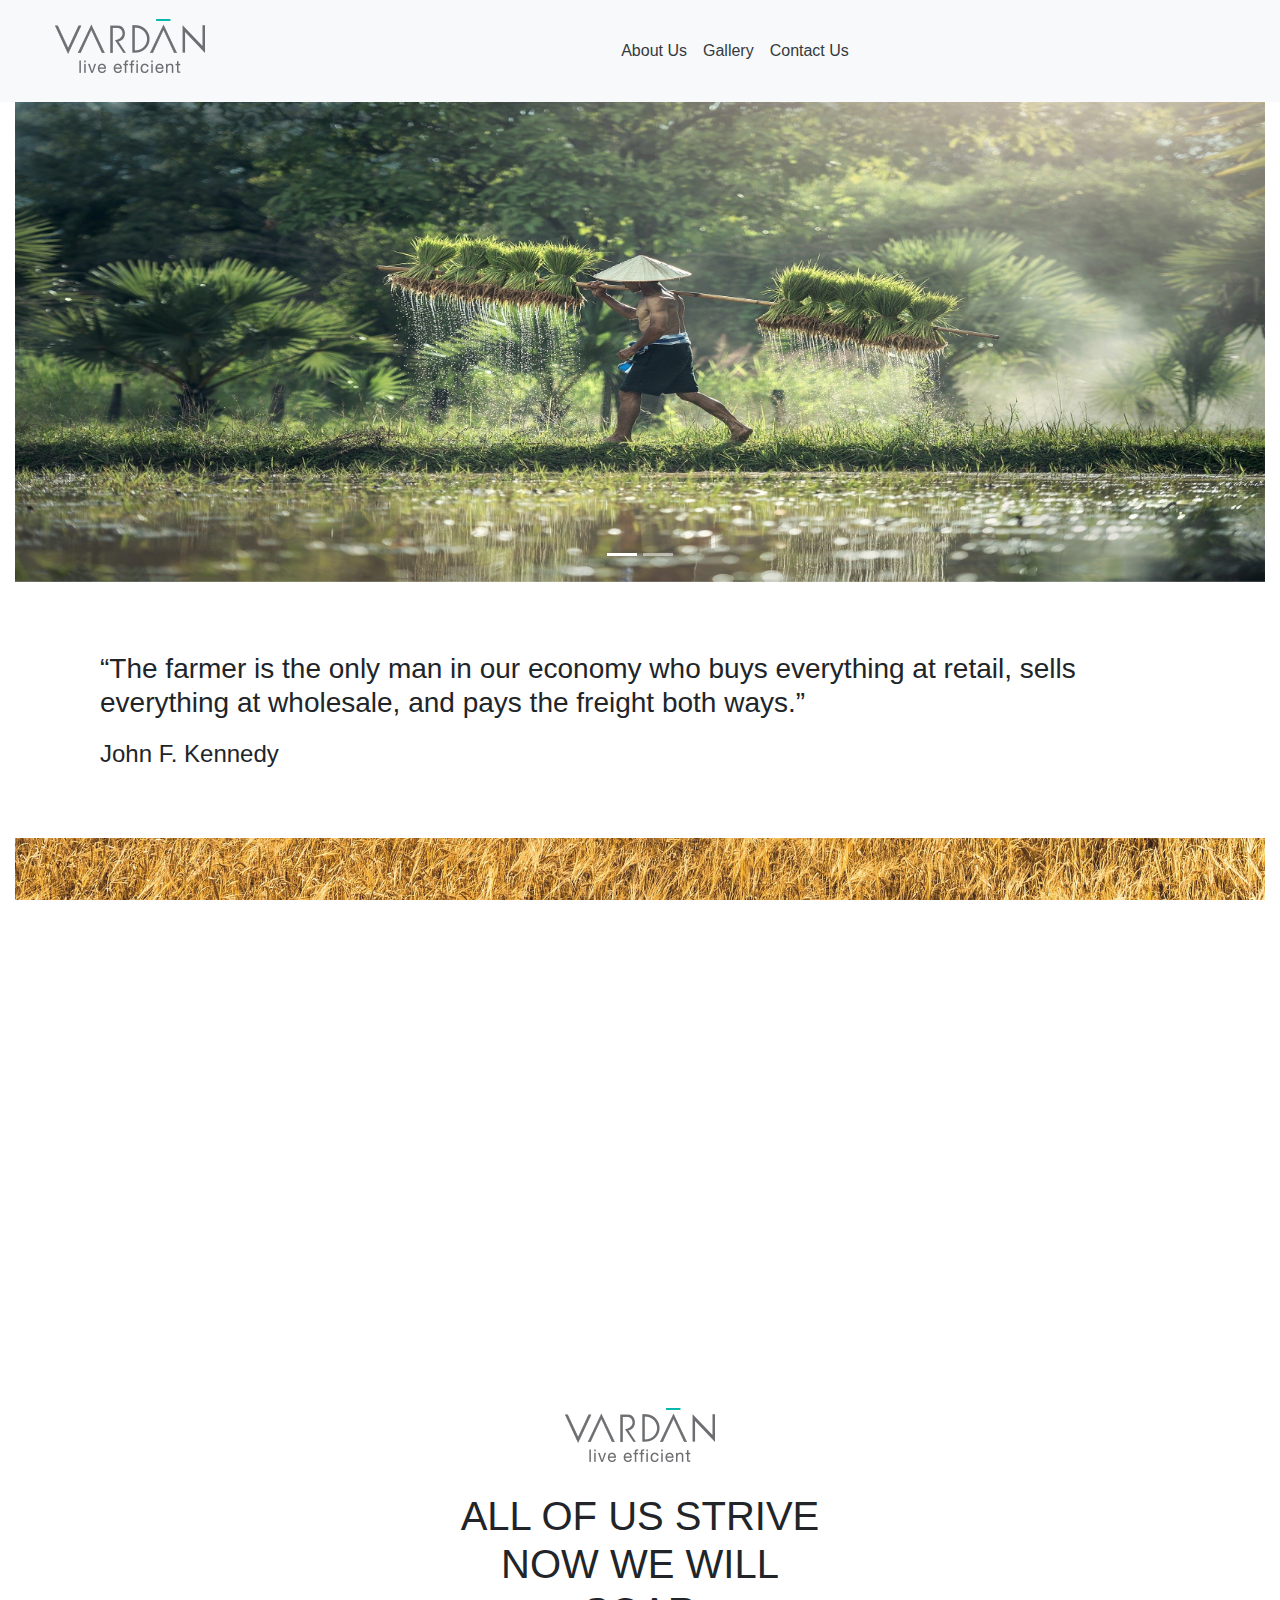
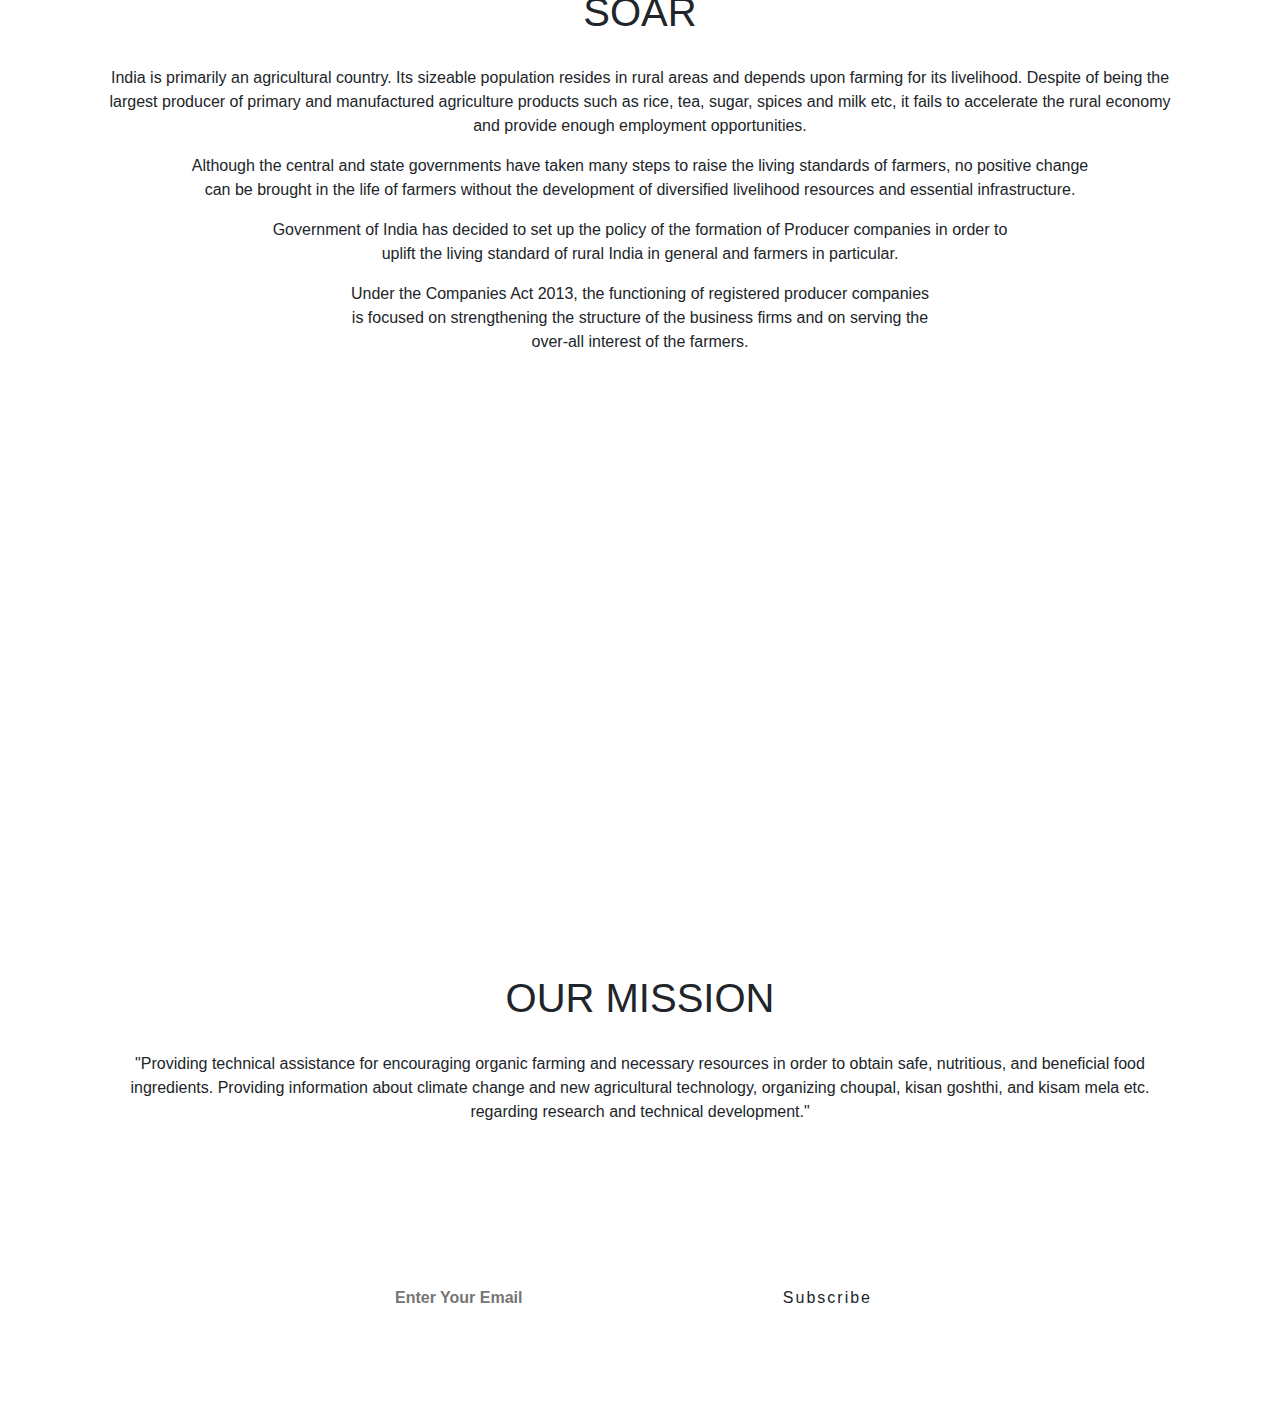
==== index.html @ 1c7a85d6 "change code" ====
<!DOCTYPE html>
<html lang="en">

<head>
    <meta charset="UTF-8">
    <meta name="viewport" content="width=device-width, initial-scale=1.0">
    <title>document</title>
    <!-- Latest compiled and minified CSS -->
    <link rel="stylesheet" href="https://maxcdn.bootstrapcdn.com/bootstrap/4.5.0/css/bootstrap.min.css">

    <!-- jQuery library -->
    <script src="https://ajax.googleapis.com/ajax/libs/jquery/3.5.1/jquery.min.js"></script>

    <!-- Popper JS -->
    <script src="https://cdnjs.cloudflare.com/ajax/libs/popper.js/1.16.0/umd/popper.min.js"></script>

    <!-- Latest compiled JavaScript -->
    <script src="https://maxcdn.bootstrapcdn.com/bootstrap/4.5.0/js/bootstrap.min.js"></script>
    <meta name="viewport" content="width=device-width, initial-scale=1">
    <link rel="stylesheet" href="https://cdnjs.cloudflare.com/ajax/libs/font-awesome/4.7.0/css/font-awesome.min.css">
    <link rel="stylesheet" href="css/Appcl_project.css">
   </head>
<body>
   
    <div class="navigation ">
        <nav class="navbar navbar-expand-lg bg-light navbar-light sticky-top">
            <div class="container-fluid bg-light">
                <a href="index.html" class="navbar-brand logo ml-4 mb-3"><img src="img/vinay.png" alt="" srcset=""></a>
                <button class="navbar-toggler" type="button" data-toggle="collapse" data-target="#collapsenavbar">
                    <span class="navbar-toggler-icon "> </span>
                </button>
                <div class="collapse navbar-collapse text-center navhover" id="collapsenavbar">
                    <ul class="navbar-nav m-auto">
                        <li class="nav-item"> <a href="vabout.html" class="nav-link text-dark">About Us</a> </li>
                        <!-- <li class="nav-item"> <a href="#service" class="nav-link text-dark ">Our Treatment</a> </li> -->
                        <!-- <li class="nav-item"> <a href="#portfolio" class="nav-link text-dark ">Our Fitness</a> </li> -->
                        <!-- <li class="nav-item"> <a href="#team" class="nav-link  text-dark">Our Experts</a> </li> -->
                        <!-- <li class="nav-item"> <a href="#about-us" class="nav-link text-dark ">Our Clients</a> </li> -->
                        <!-- <li class="nav-item"> <a href="#about-us" class="nav-link text-dark ">Media</a> </li> -->
                        <li class="nav-item"> <a href="#about-us" class="nav-link text-dark">Gallery</a> </li>
                        <li class="nav-item"> <a href="#about-us" class="nav-link text-dark">Contact Us</a> </li>
                        
                    </ul>
                </div>
            </div>
        </nav>
       
        <div id="gallery" class="container-fluid carousel slide " data-ride="carousel">


            <ul class="carousel-indicators">
              <li data-target="#gallery" data-slide-to="0" class="active"></li>
              <li data-target="#gallery" data-slide-to="1"></li>
             
            </ul>
          
    
            <div class="carousel-inner">
              <div class="carousel-item active">
                <img src="img/agriculture-1822530_1920.jpg" alt="Los Angeles"width=100%; height=480px;>
            
               
              </div>
              <div class="  carousel-item">
                <img src="img/gardening-2518377_1920.jpg" alt="Chicago"width=100%; height=480px;>
        
              </div>
             </div>
          </div>
          <div class="quote container">
            <div class="quote1 container">
                
                <h3> “The farmer is the only man in our economy who buys everything at retail, sells everything at wholesale, and pays the freight both ways.”</h3>
                <h4> John F. Kennedy</h4>
            </div>
        </div>
          <div class="container-fluid">
                <div class="bgimg"> </div>
          </div>
         <div class="mid container">
             <div class="img container">
                 <img src="img/vinay.png" alt="">
                 <h1>ALL OF US STRIVE NOW WE WILL SOAR</h1>
                 <P class="para5" >India is primarily an agricultural country. Its sizeable population resides in rural areas and depends upon
                 farming for its livelihood. Despite of being the largest producer of primary and manufactured agriculture
                 products such as rice, tea, sugar, spices and milk etc, it fails to accelerate the rural economy and provide
                 enough employment opportunities.</p>
                 <p class="para6" >Although the central and state governments have taken many steps to
                    raise the living standards of farmers, no positive change can be brought in the life of farmers without the
                    development of diversified livelihood resources and essential infrastructure.</p>
                 <p class="para7" >Government of India has decided to set up the policy of the formation of Producer companies in order to uplift the living standard of rural India in general and farmers in particular.</p>
                 <p class="para8">Under the Companies Act 2013, the
                    functioning of registered producer companies is focused on strengthening the structure of the business firms
                    and on serving the over-all interest of the farmers.
                    </p>
             </div>
         </div>
         <div class="container-fluid">
            <div class="bgimg2"> </div>
      </div>
      <div class="mission container">
          <div class="missiontext container">
              <h1>OUR MISSION</h1>
              <p>"Providing technical assistance for encouraging organic farming and necessary resources in order to obtain safe, nutritious,
                and beneficial food ingredients. Providing information about climate change and new agricultural technology, organizing choupal, kisan goshthi, and kisam
                mela etc. regarding research and technical development."</p>
          </div>
      </div>
      <div class="bottom">
     <div class="wrapper container-fluid">
         <h5>Subscribe to our channel</h5>
         <div class="newsletter">
             <input type="text" class="input" placeholder="Enter Your Email">
             <div class="btn">Subscribe</div>
         </div>
     </div>
     
    <!-- <div class="policy">
</ul>
<li class="nav-item" > <a href="#" class="nav-link text-light privacy-policy">Privacy Policy</a> </li>

<li class="nav-item" > <a href="#" class="nav-link text-light privacy-policy">Terms and Condition</a> </li>
<ul>
</div> -->
<div class="footertext privacy-policy">
    <p>Copyright ©2020 Bennett, Coleman & Co. Limited.</p>
</div>
    <!-- </div> -->
</body>

</html>
---- css/Appcl_project.css ----
body{
    margin:0px;
    padding:0px;
}
*{
    margin:0px;
    padding:0px;
}
.logo{
    font-size: 40px;
}

.bgimg{
background-image: url(/img/ground.jpg);
background-size: 100% 100%;
background-attachment: fixed;
width: 100%;
height:500px;
opacity:0.9;

}

.quote1 h4{
    font-weight: 100;
    margin-top: 20px;
    margin-bottom: 70px;

}
.quote1 h3{
    margin-top: 70px;
    font-weight: 100;
}

.img h1{
    width:400px;
    margin-bottom: 30px; font-weight:100;
}
.para5{
    width:100%;
}
.para6{
    width:85%;
}
.para7{
    width:70%;
}
.para8{
    width:55%;
    margin-bottom: 50px;
}

.img{
display: flex;
flex-direction: column;
justify-content: center;
align-items: center;
text-align: center;
}
.img img{
margin-top:70px;
margin-bottom: 30px;
width:150px;

}
.bgimg2{
background-image: url(/img/garden.jpg);
background-size: 100% 100%;
background-attachment: fixed;
width: 100%;
height:500px;
opacity: 0.9;
}

.mission{
display: flex;
justify-content: center;
text-align: center;
}
.missiontext h1{
    margin-top:70px; 
    margin-bottom: 30px; 
    font-weight: 100;
}
.missiontext p{
    margin-bottom: 50px;   
}
.wrapper{
width:100%;
height:100%;
display:flex;
flex-direction: column;
justify-content: center;
align-items: center;
letter-spacing: 2px;


}
.wrapper h5{
    margin-top:70px; 
    color:white;
    text-align: center;
}
.newsletter{
max-width: 550px;
width:100%;
position: relative;

}
.newsletter input{
width:100%;
padding:10px 50px 10px 30px;
border-radius:5px;
border:none;
font-weight: bold;
}
.newsletter .btn{
position:absolute;
top:50%;
right:30px;
transform: translateY(-50%);
background:15px 20px;
border-radius: 2px;
}
.newsletter .btn:hover{
color:crimson;
}
.policy{
display: flex;
justify-content: center;
position: relative;
/* width:100%; */

}
.bottom::before{
content: "";
position: absolute;
width: 100%;
height: 100%;
z-index: -1;
opacity:0.8;
background:url("/img/footer.jpg")no-repeat center center/cover;
background-attachment: fixed;

}
.bottom{
position: relative;
}

.navhover ul li a:hover{

text-decoration: underline;
}
.footertext{
    color:white; 
    text-align: center;
    padding-top: 30px;
    padding-bottom: 30px;
}
    












/* CSS for about-us page */
body{
    margin:0px;
    padding:0px;
}
*{
    margin:0px;
    padding:0px;
}
.logo{
    font-size: 40px;
}

.navbar-nav .current{
    text-decoration:underline;
}
.aboutpara h1{
    margin-top: 30px;
    font-weight: 100;
    text-decoration:underline;
}
.aboutpara_h1{
    margin-left: 40px;
}
.para1{
    margin-left:70px;
    margin-top:50px;
    width:90%;
}
.para1_h4{
    font-weight: 400;
    font-size:21px;
}
.para1_span{
    font-weight: 700;
    font-size:21px;
}
.para2_h4{
    font-weight: 400;
    font-size:21px;
}
.para2_span{
    font-weight: 400;
}
.para3_p{
    font-weight: 600;
    font-size:21px;
}

.para_1{
    margin:40px;
}
.para_1_h1{
    font-weight: 400;
    text-decoration: underline;
}
.para_1_p{
    margin-left: 35px;
    margin-top: 40px;
    font-weight: 400;
    font-size:21px;
}
.para_1_ul{
    margin-left: 95px;
    font-weight: 400;
    font-size:21px;
}
.para_2{
    margin:40px;
}
.para_2_h1{
    font-weight: 400;
    text-decoration: underline;
}
.para_2_ul{
    margin-left: 95px;
    margin-top: 40px;
    font-weight: 400;
    font-size:21px;
}
.para_3{
    margin:40px;
}
.para_3_h1{
    font-weight: 400;
    text-decoration: underline;
}
.para_3_ul{
    margin-left: 95px;
    margin-top: 40px;
    font-weight: 400;
    font-size:21px;
}


.bgimg3{
background-image: url(/img/team.jpg);
background-size: 100% 100%;
/* background-attachment: fixed; */
width: 100%;
height:400px;
}
.wrapper{
width:100%;
height:100%;
display:flex;
flex-direction: column;
justify-content: center;
align-items: center;
letter-spacing: 2px;


}
.newsletter{
max-width: 550px;
width:100%;
position: relative;

}
.newsletter input{
width:100%;
padding:10px 50px 10px 30px;
border-radius:5px;
border:none;
font-weight: bold;
}
.newsletter .btn{
position:absolute;
top:50%;
right:30px;
transform: translateY(-50%);
background:15px 20px;
border-radius: 2px;
}
.newsletter .btn:hover{
color:crimson;
}
.policy{
display: flex;
justify-content: center;
position: relative;

}
.bottom::before{
content: "";
position: absolute;
width: 100%;
height: 100%;
z-index: -1;
opacity:0.8;
background:url("/img/footer.jpg")no-repeat center center/cover;
background-attachment: fixed;

}
.bottom{
position: relative;
}

.navhover ul li a:hover{

text-decoration: underline;
}




/* Media Queries for Home Page*/
@media(max-width:500px){
    .quote1 h3{
        margin-top: 50px;
        font-weight: 100;
        font-size:medium;
    }
    .quote1 h4{
        font-weight: 100;
        margin-top: 15px;
        margin-bottom: 50px;
        font-size: medium;
    }
    .img h1{
        width:230px;
        margin-bottom: 30px; 
        font-weight:100;
        font-size:x-large;
    }
    .img p{
        font-size:small;
    }
    .missiontext h1{
        font-size: x-large;
    }
    .missiontext p{
        font-size: small;
    }
    .wrapper h5{
        font-size:medium;
    }
    .newsletter input{
        font-size: small;
    }
    .btn{
        font-size: small;
    }
    .privacy-policy{
        font-size: 13px;
    }

}



/* media queries for about-us page */
@media(max-width:800px){
    .aboutpara h1{
        margin-top: 30px;
        font-weight: 100;
        text-decoration:underline;
        font-size: xx-large;
    }
    .aboutpara_h1{
        margin-left: 40px;
    }
    .para1{
        margin-left:60px;
        margin-top:50px;
        width:90%;
    }
    .para1_h4{
        font-weight: 400;
        font-size:15px;
    }
    .para1_span{
        font-weight: 700;
        font-size:15px;
    }
    .para2_h4{
        font-weight: 400;
        font-size:15px;
    }
    .para2_span{
        font-weight: 400;
    }
    .para3_p{
        font-weight: 600;
        font-size:15px;
    }
    
    .para_1{
        margin:40px;
    }
    .para_1_h1{
        font-weight: 400;
        text-decoration: underline;
    }
    .para_1_p{
        margin-left: 25px;
        margin-top: 40px;
        font-weight: 400;
        font-size:15px;
    }
    .para_1_ul{
        margin-left: 75px;
        font-weight: 400;
        font-size:15px;
    }
    .para_2{
        margin:40px;
    }
    .para_2_h1{
        font-weight: 400;
        text-decoration: underline;
    }
    .para_2_ul{
        margin-left: 75px;
        margin-top: 40px;
        font-weight: 400;
        font-size:15px;
    }
    .para_3{
        margin:40px;
    }
    .para_3_h1{
        font-weight: 400;
        text-decoration: underline;
    }
    .para_3_ul{
        margin-left: 75px;
        margin-top: 40px;
        font-weight: 400;
        font-size:15px;
    }
    .wrapper h5{
        font-size:small;
    }
    .newsletter input{
        font-size: x-small;
    }
    .btn{
        font-size: x-small;
    }
    .privacy-policy{
        font-size: 10px;
    }
}

@media(max-width:600px){
    .aboutpara h1{
        margin-top: 30px;
        font-weight: 100;
        text-decoration:underline;
        font-size:x-large;
    }
    .aboutpara_h1{
        margin-left: 30px;
    }
    .para1{
        margin-left:45px;
        margin-top:50px;
        width:80%;
    }
    .para1_h4{
        font-weight: 400;
        font-size:10px;
    }
    .para1_span{
        font-weight: 700;
        font-size:10px;
    }
    .para2_h4{
        font-weight: 400;
        font-size:10px;
    }
    .para2_span{
        font-weight: 400;
    }
    .para3_p{
        font-weight: 600;
        font-size:10px;
    }
    
    .para_1{
        margin:40px;
    }
    .para_1_h1{
        font-weight: 400;
        text-decoration: underline;
    }
    .para_1_p{
        margin-left: 15px;
        margin-top: 40px;
        font-weight: 400;
        font-size:10px;
    }
    .para_1_ul{
        margin-left: 45px;
        font-weight: 400;
        font-size:10px;
    }
    .para_2{
        margin:40px;
    }
    .para_2_h1{
        font-weight: 400;
        text-decoration: underline;
    }
    .para_2_ul{
        margin-left: 45px;
        margin-top: 40px;
        font-weight: 400;
        font-size:10px;
    }
    .para_3{
        margin:40px;
    }
    .para_3_h1{
        font-weight: 400;
        text-decoration: underline;
    }
    .para_3_ul{
        margin-left: 45px;
        margin-top: 40px;
        font-weight: 400;
        font-size:10px;
    }

}
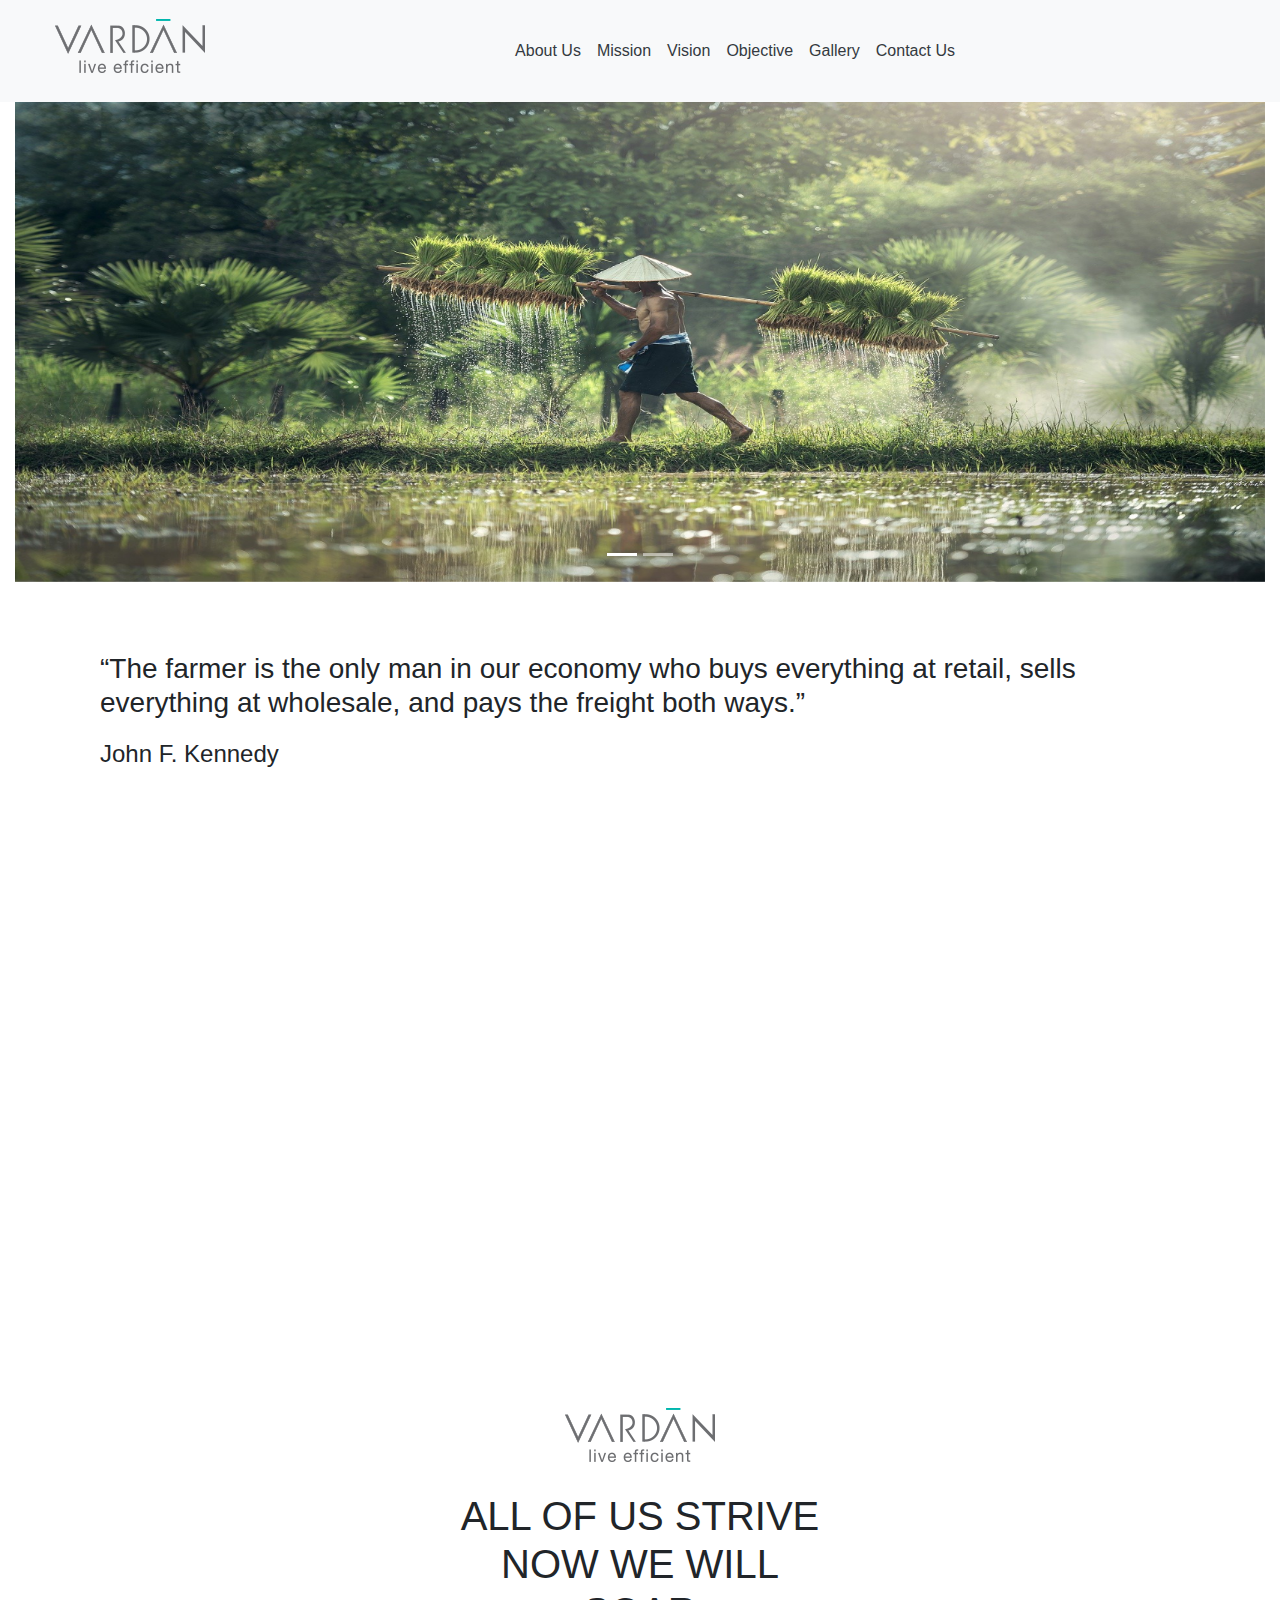
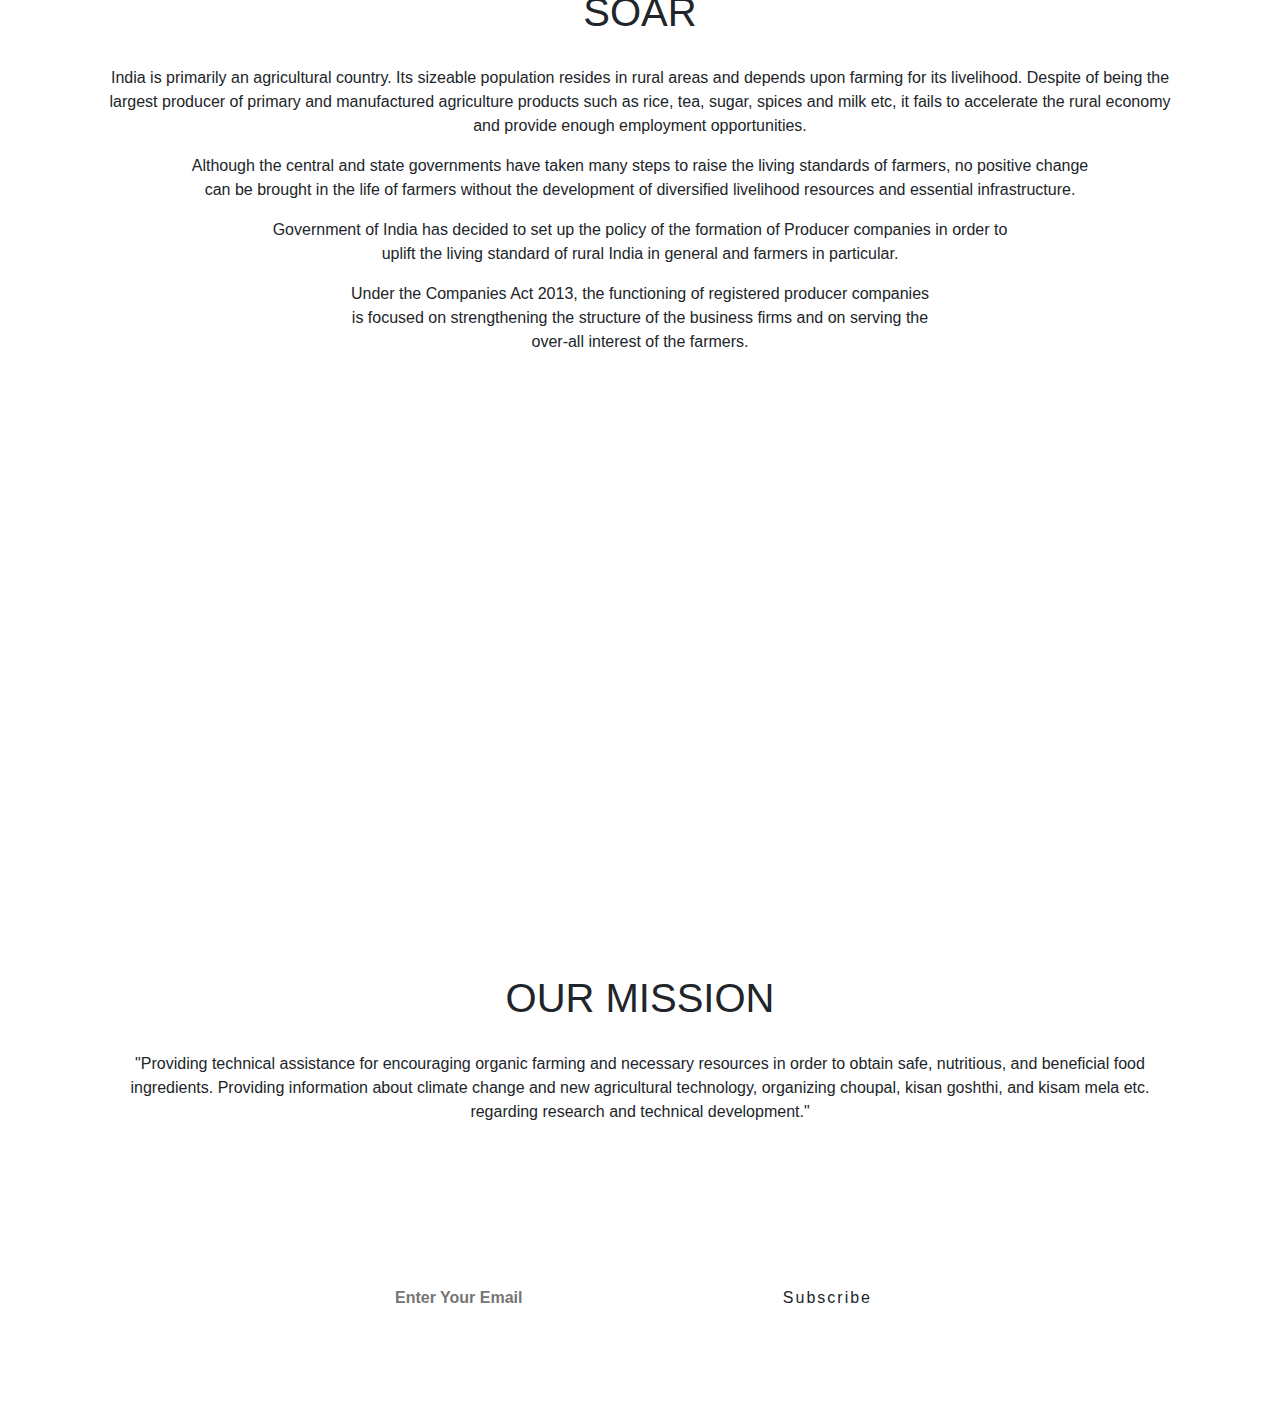
==== commit d1fe5fe0: "add some code" ====
--- a/index.html
+++ b/index.html
@@ -32,9 +32,9 @@
                 <div class="collapse navbar-collapse text-center navhover" id="collapsenavbar">
                     <ul class="navbar-nav m-auto">
                         <li class="nav-item"> <a href="vabout.html" class="nav-link text-dark">About Us</a> </li>
-                        <!-- <li class="nav-item"> <a href="#service" class="nav-link text-dark ">Our Treatment</a> </li> -->
-                        <!-- <li class="nav-item"> <a href="#portfolio" class="nav-link text-dark ">Our Fitness</a> </li> -->
-                        <!-- <li class="nav-item"> <a href="#team" class="nav-link  text-dark">Our Experts</a> </li> -->
+                        <li class="nav-item"> <a href="mission.html" class="nav-link text-dark ">Mission</a> </li>
+                        <li class="nav-item"> <a href="vision.html" class="nav-link text-dark ">Vision</a> </li>
+                        <li class="nav-item"> <a href="objective.html" class="nav-link  text-dark">Objective</a> </li>
                         <!-- <li class="nav-item"> <a href="#about-us" class="nav-link text-dark ">Our Clients</a> </li> -->
                         <!-- <li class="nav-item"> <a href="#about-us" class="nav-link text-dark ">Media</a> </li> -->
                         <li class="nav-item"> <a href="#about-us" class="nav-link text-dark">Gallery</a> </li>
--- a/css/Appcl_project.css
+++ b/css/Appcl_project.css
@@ -11,7 +11,7 @@
 }
 
 .bgimg{
-background-image: url(/img/ground.jpg);
+background-image: url(https://cdn.pixabay.com/photo/2017/03/14/22/29/landscape-2144650__340.jpg);
 background-size: 100% 100%;
 background-attachment: fixed;
 width: 100%;
@@ -63,7 +63,7 @@
 
 }
 .bgimg2{
-background-image: url(/img/garden.jpg);
+background-image: url(https://cdn.pixabay.com/photo/2017/09/28/13/27/nature-2795521_960_720.jpg);
 background-size: 100% 100%;
 background-attachment: fixed;
 width: 100%;
@@ -138,7 +138,7 @@
 height: 100%;
 z-index: -1;
 opacity:0.8;
-background:url("/img/footer.jpg")no-repeat center center/cover;
+background:url(https://cdn.pixabay.com/photo/2017/05/15/12/56/children-of-uganda-2314806__340.jpg)no-repeat center center/cover;
 background-attachment: fixed;
 
 }
@@ -216,6 +216,7 @@
 .para3_p{
     font-weight: 600;
     font-size:21px;
+    margin-bottom: 50px;
 }
 
 .para_1{
@@ -265,7 +266,7 @@
 
 
 .bgimg3{
-background-image: url(/img/team.jpg);
+background-image: url(https://cdn.pixabay.com/photo/2017/11/16/10/32/team-2954004__340.jpg);
 background-size: 100% 100%;
 /* background-attachment: fixed; */
 width: 100%;
@@ -319,7 +320,7 @@
 height: 100%;
 z-index: -1;
 opacity:0.8;
-background:url("/img/footer.jpg")no-repeat center center/cover;
+background:url(https://cdn.pixabay.com/photo/2017/05/15/12/56/children-of-uganda-2314806__340.jpg)no-repeat center center/cover;
 background-attachment: fixed;
 
 }
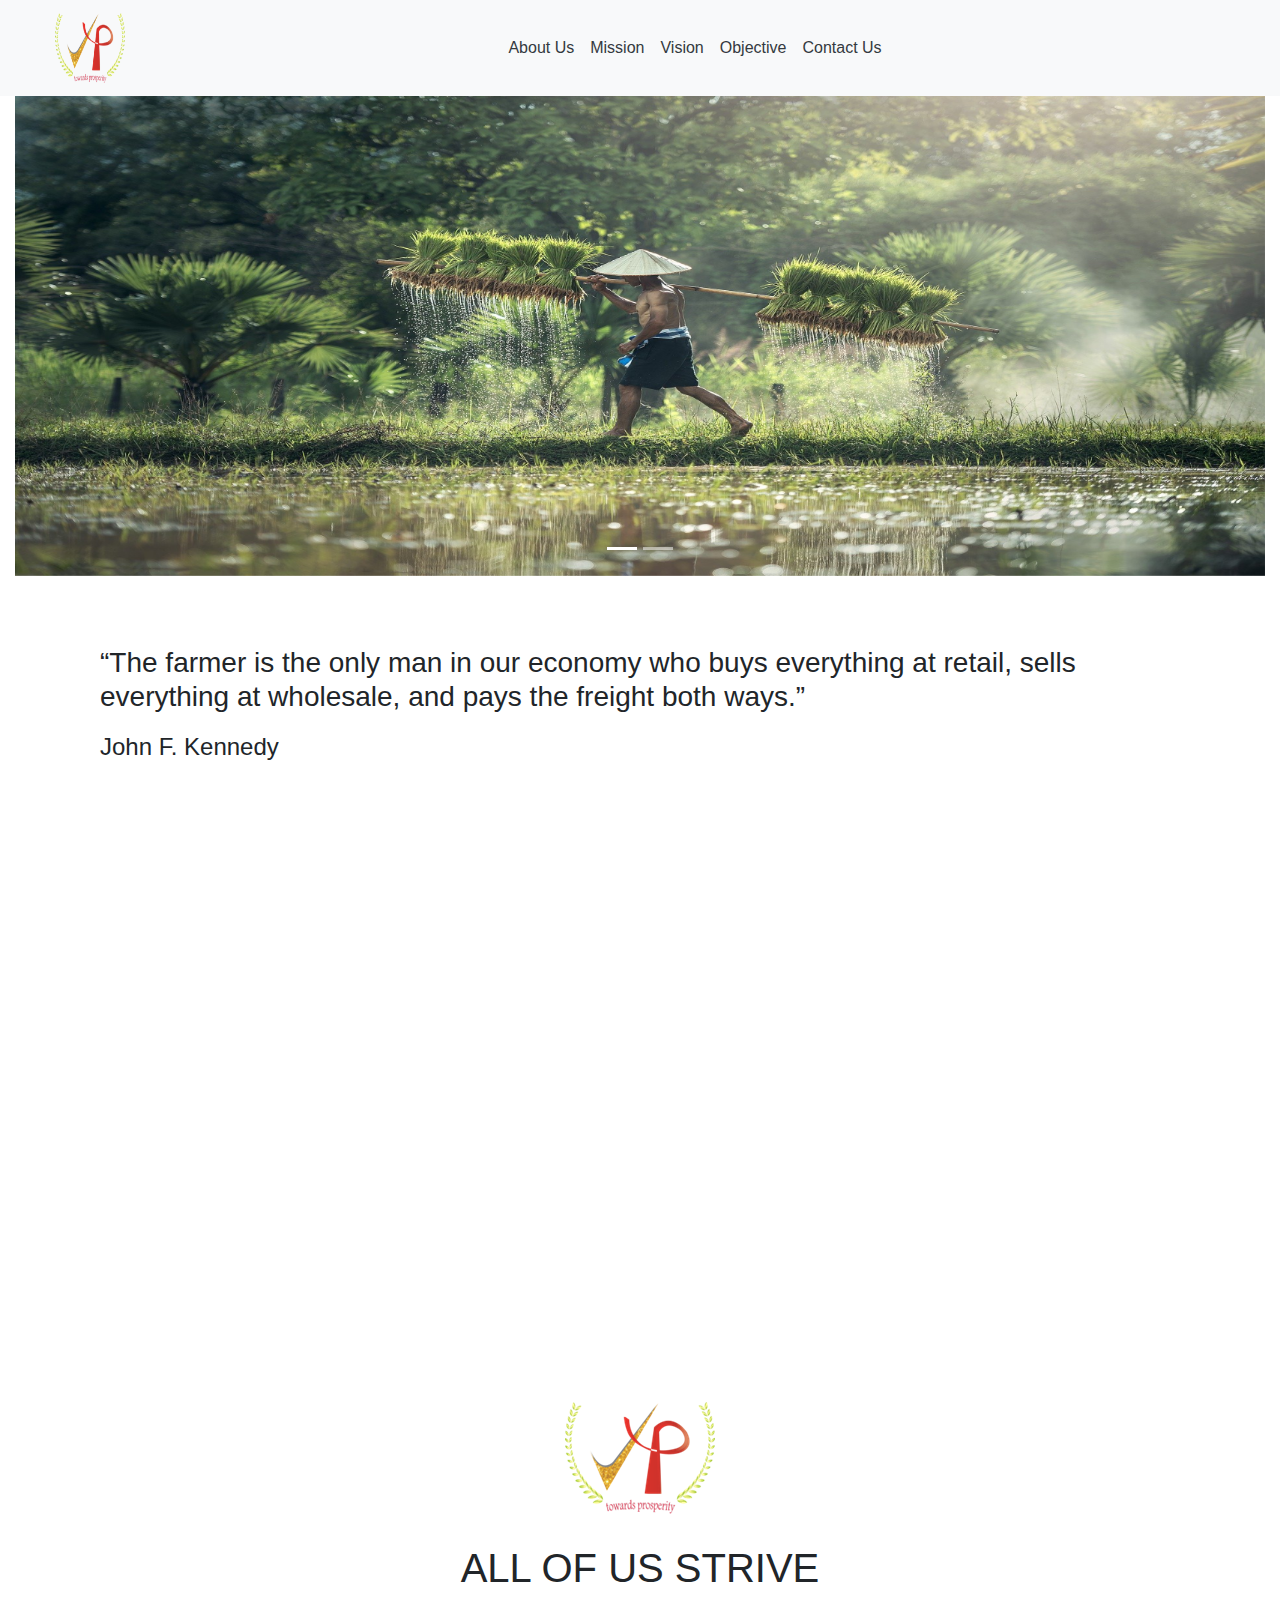
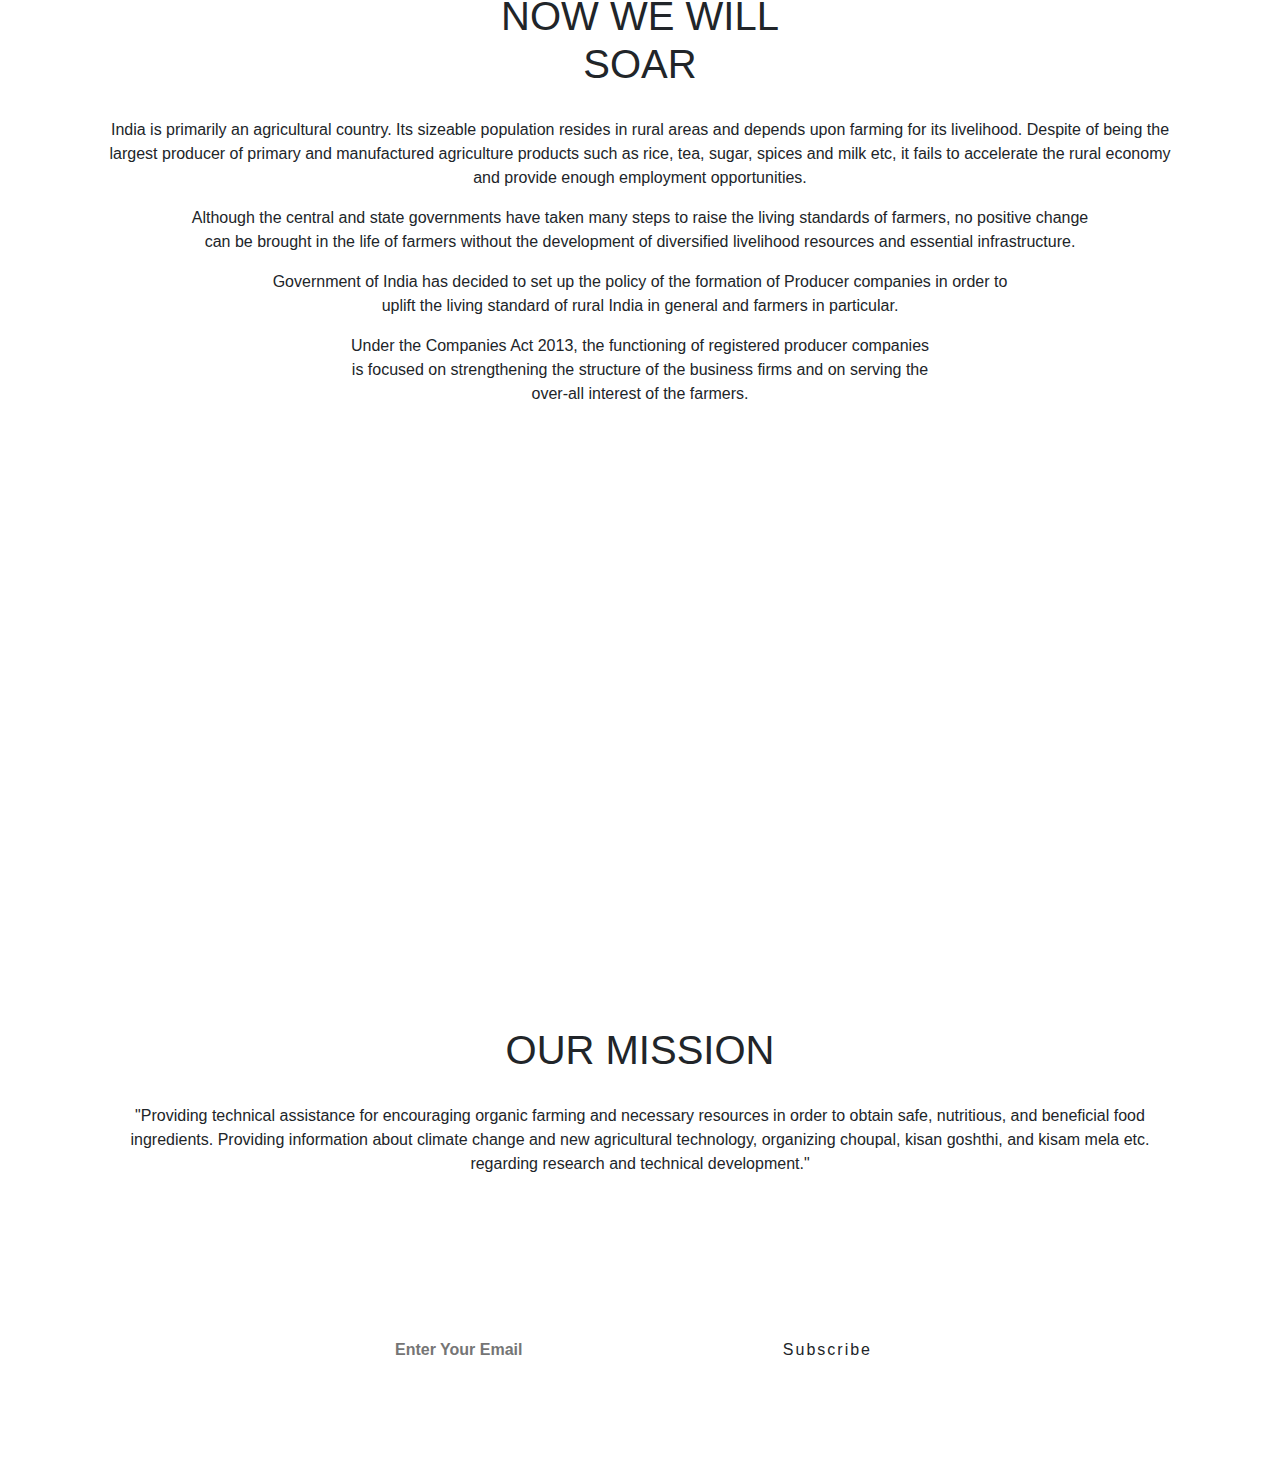
==== commit d6ce030f: "add media queries" ====
--- a/index.html
+++ b/index.html
@@ -25,7 +25,7 @@
     <div class="navigation ">
         <nav class="navbar navbar-expand-lg bg-light navbar-light sticky-top">
             <div class="container-fluid bg-light">
-                <a href="index.html" class="navbar-brand logo ml-4 mb-3"><img src="img/vinay.png" alt="" srcset=""></a>
+                <a href="index.html" class="navbar-brand logo ml-4"><img src="img/logosssss.png" height="70px" width="70px" alt="" srcset=""></a>
                 <button class="navbar-toggler" type="button" data-toggle="collapse" data-target="#collapsenavbar">
                     <span class="navbar-toggler-icon "> </span>
                 </button>
@@ -37,7 +37,7 @@
                         <li class="nav-item"> <a href="objective.html" class="nav-link  text-dark">Objective</a> </li>
                         <!-- <li class="nav-item"> <a href="#about-us" class="nav-link text-dark ">Our Clients</a> </li> -->
                         <!-- <li class="nav-item"> <a href="#about-us" class="nav-link text-dark ">Media</a> </li> -->
-                        <li class="nav-item"> <a href="#about-us" class="nav-link text-dark">Gallery</a> </li>
+                        <!-- <li class="nav-item"> <a href="#about-us" class="nav-link text-dark">Gallery</a> </li> -->
                         <li class="nav-item"> <a href="#about-us" class="nav-link text-dark">Contact Us</a> </li>
                         
                     </ul>
@@ -57,12 +57,12 @@
     
             <div class="carousel-inner">
               <div class="carousel-item active">
-                <img src="img/agriculture-1822530_1920.jpg" alt="Los Angeles"width=100%; height=480px;>
+                <img class="img-wh" src="img/agriculture-1822530_1920.jpg" alt="Los Angeles">
             
                
               </div>
               <div class="  carousel-item">
-                <img src="img/gardening-2518377_1920.jpg" alt="Chicago"width=100%; height=480px;>
+                <img class="img-wh" src="img/gardening-2518377_1920.jpg" alt="Chicago">
         
               </div>
              </div>
@@ -79,7 +79,7 @@
           </div>
          <div class="mid container">
              <div class="img container">
-                 <img src="img/vinay.png" alt="">
+                 <img class="img-logo" src="img/logosssss.png" alt="">
                  <h1>ALL OF US STRIVE NOW WE WILL SOAR</h1>
                  <P class="para5" >India is primarily an agricultural country. Its sizeable population resides in rural areas and depends upon
                  farming for its livelihood. Despite of being the largest producer of primary and manufactured agriculture
@@ -123,7 +123,7 @@
 <ul>
 </div> -->
 <div class="footertext privacy-policy">
-    <p>Copyright ©2020 Bennett, Coleman & Co. Limited.</p>
+    <p>Copyright ©2021 Co. Limited.</p>
 </div>
     <!-- </div> -->
 </body>
--- a/css/Appcl_project.css
+++ b/css/Appcl_project.css
@@ -5,9 +5,6 @@
 *{
     margin:0px;
     padding:0px;
-}
-.logo{
-    font-size: 40px;
 }
 
 .bgimg{
@@ -59,8 +56,12 @@
 .img img{
 margin-top:70px;
 margin-bottom: 30px;
-width:150px;
-
+/* width:150px; */
+
+}
+.img-wh{
+    width:100%;
+    height:480px;
 }
 .bgimg2{
 background-image: url(https://cdn.pixabay.com/photo/2017/09/28/13/27/nature-2795521_960_720.jpg);
@@ -170,17 +171,6 @@
 
 
 /* CSS for about-us page */
-body{
-    margin:0px;
-    padding:0px;
-}
-*{
-    margin:0px;
-    padding:0px;
-}
-.logo{
-    font-size: 40px;
-}
 
 .navbar-nav .current{
     text-decoration:underline;
@@ -188,7 +178,7 @@
 .aboutpara h1{
     margin-top: 30px;
     font-weight: 100;
-    text-decoration:underline;
+    /* text-decoration:underline; */
 }
 .aboutpara_h1{
     margin-left: 40px;
@@ -218,52 +208,6 @@
     font-size:21px;
     margin-bottom: 50px;
 }
-
-.para_1{
-    margin:40px;
-}
-.para_1_h1{
-    font-weight: 400;
-    text-decoration: underline;
-}
-.para_1_p{
-    margin-left: 35px;
-    margin-top: 40px;
-    font-weight: 400;
-    font-size:21px;
-}
-.para_1_ul{
-    margin-left: 95px;
-    font-weight: 400;
-    font-size:21px;
-}
-.para_2{
-    margin:40px;
-}
-.para_2_h1{
-    font-weight: 400;
-    text-decoration: underline;
-}
-.para_2_ul{
-    margin-left: 95px;
-    margin-top: 40px;
-    font-weight: 400;
-    font-size:21px;
-}
-.para_3{
-    margin:40px;
-}
-.para_3_h1{
-    font-weight: 400;
-    text-decoration: underline;
-}
-.para_3_ul{
-    margin-left: 95px;
-    margin-top: 40px;
-    font-weight: 400;
-    font-size:21px;
-}
-
 
 .bgimg3{
 background-image: url(https://cdn.pixabay.com/photo/2017/11/16/10/32/team-2954004__340.jpg);
@@ -272,66 +216,13 @@
 width: 100%;
 height:400px;
 }
-.wrapper{
-width:100%;
-height:100%;
-display:flex;
-flex-direction: column;
-justify-content: center;
-align-items: center;
-letter-spacing: 2px;
-
-
-}
-.newsletter{
-max-width: 550px;
-width:100%;
-position: relative;
-
-}
-.newsletter input{
-width:100%;
-padding:10px 50px 10px 30px;
-border-radius:5px;
-border:none;
-font-weight: bold;
-}
-.newsletter .btn{
-position:absolute;
-top:50%;
-right:30px;
-transform: translateY(-50%);
-background:15px 20px;
-border-radius: 2px;
-}
-.newsletter .btn:hover{
-color:crimson;
-}
-.policy{
-display: flex;
-justify-content: center;
-position: relative;
-
-}
-.bottom::before{
-content: "";
-position: absolute;
-width: 100%;
-height: 100%;
-z-index: -1;
-opacity:0.8;
-background:url(https://cdn.pixabay.com/photo/2017/05/15/12/56/children-of-uganda-2314806__340.jpg)no-repeat center center/cover;
-background-attachment: fixed;
-
-}
-.bottom{
-position: relative;
-}
-
-.navhover ul li a:hover{
-
-text-decoration: underline;
-}
+
+
+
+
+
+
+
 
 
 
@@ -356,13 +247,13 @@
         font-size:x-large;
     }
     .img p{
-        font-size:small;
+        font-size:12px;
     }
     .missiontext h1{
         font-size: x-large;
     }
     .missiontext p{
-        font-size: small;
+        font-size:12px;
     }
     .wrapper h5{
         font-size:medium;
@@ -378,6 +269,25 @@
     }
 
 }
+
+/* @media(min-width:800px){
+    .para5{
+        width:100%;
+    }
+    .para6{
+        width:85%;
+    }
+    .para7{
+        width:70%;
+    }
+    .para8{
+        width:55%;
+        margin-bottom: 50px;
+    }
+} */
+
+
+
 
 
 
@@ -386,7 +296,7 @@
     .aboutpara h1{
         margin-top: 30px;
         font-weight: 100;
-        text-decoration:underline;
+        /* text-decoration:underline; */
         font-size: xx-large;
     }
     .aboutpara_h1{
@@ -416,51 +326,6 @@
         font-weight: 600;
         font-size:15px;
     }
-    
-    .para_1{
-        margin:40px;
-    }
-    .para_1_h1{
-        font-weight: 400;
-        text-decoration: underline;
-    }
-    .para_1_p{
-        margin-left: 25px;
-        margin-top: 40px;
-        font-weight: 400;
-        font-size:15px;
-    }
-    .para_1_ul{
-        margin-left: 75px;
-        font-weight: 400;
-        font-size:15px;
-    }
-    .para_2{
-        margin:40px;
-    }
-    .para_2_h1{
-        font-weight: 400;
-        text-decoration: underline;
-    }
-    .para_2_ul{
-        margin-left: 75px;
-        margin-top: 40px;
-        font-weight: 400;
-        font-size:15px;
-    }
-    .para_3{
-        margin:40px;
-    }
-    .para_3_h1{
-        font-weight: 400;
-        text-decoration: underline;
-    }
-    .para_3_ul{
-        margin-left: 75px;
-        margin-top: 40px;
-        font-weight: 400;
-        font-size:15px;
-    }
     .wrapper h5{
         font-size:small;
     }
@@ -479,7 +344,7 @@
     .aboutpara h1{
         margin-top: 30px;
         font-weight: 100;
-        text-decoration:underline;
+        /* text-decoration:underline; */
         font-size:x-large;
     }
     .aboutpara_h1{
@@ -492,67 +357,39 @@
     }
     .para1_h4{
         font-weight: 400;
-        font-size:10px;
+        font-size:12px;
     }
     .para1_span{
         font-weight: 700;
-        font-size:10px;
+        font-size:12px;
     }
     .para2_h4{
         font-weight: 400;
-        font-size:10px;
+        font-size:12px;
     }
     .para2_span{
         font-weight: 400;
     }
     .para3_p{
         font-weight: 600;
-        font-size:10px;
+        font-size:12px;
     }
     
-    .para_1{
-        margin:40px;
-    }
-    .para_1_h1{
-        font-weight: 400;
-        text-decoration: underline;
-    }
-    .para_1_p{
-        margin-left: 15px;
-        margin-top: 40px;
-        font-weight: 400;
-        font-size:10px;
-    }
-    .para_1_ul{
-        margin-left: 45px;
-        font-weight: 400;
-        font-size:10px;
-    }
-    .para_2{
-        margin:40px;
-    }
-    .para_2_h1{
-        font-weight: 400;
-        text-decoration: underline;
-    }
-    .para_2_ul{
-        margin-left: 45px;
-        margin-top: 40px;
-        font-weight: 400;
-        font-size:10px;
-    }
-    .para_3{
-        margin:40px;
-    }
-    .para_3_h1{
-        font-weight: 400;
-        text-decoration: underline;
-    }
-    .para_3_ul{
-        margin-left: 45px;
-        margin-top: 40px;
-        font-weight: 400;
-        font-size:10px;
-    }
-
+    .img-wh{
+        width:100%;
+        height:300px;
+    }
+    .bgimg{
+        height:300px;
+    }
+    .bgimg2{
+        height:300px;
+    }
+    .bgimg3{
+        height: 300px;
+    }
+    .img-logo{
+        height:70px;
+        width:70px;
+    }
 }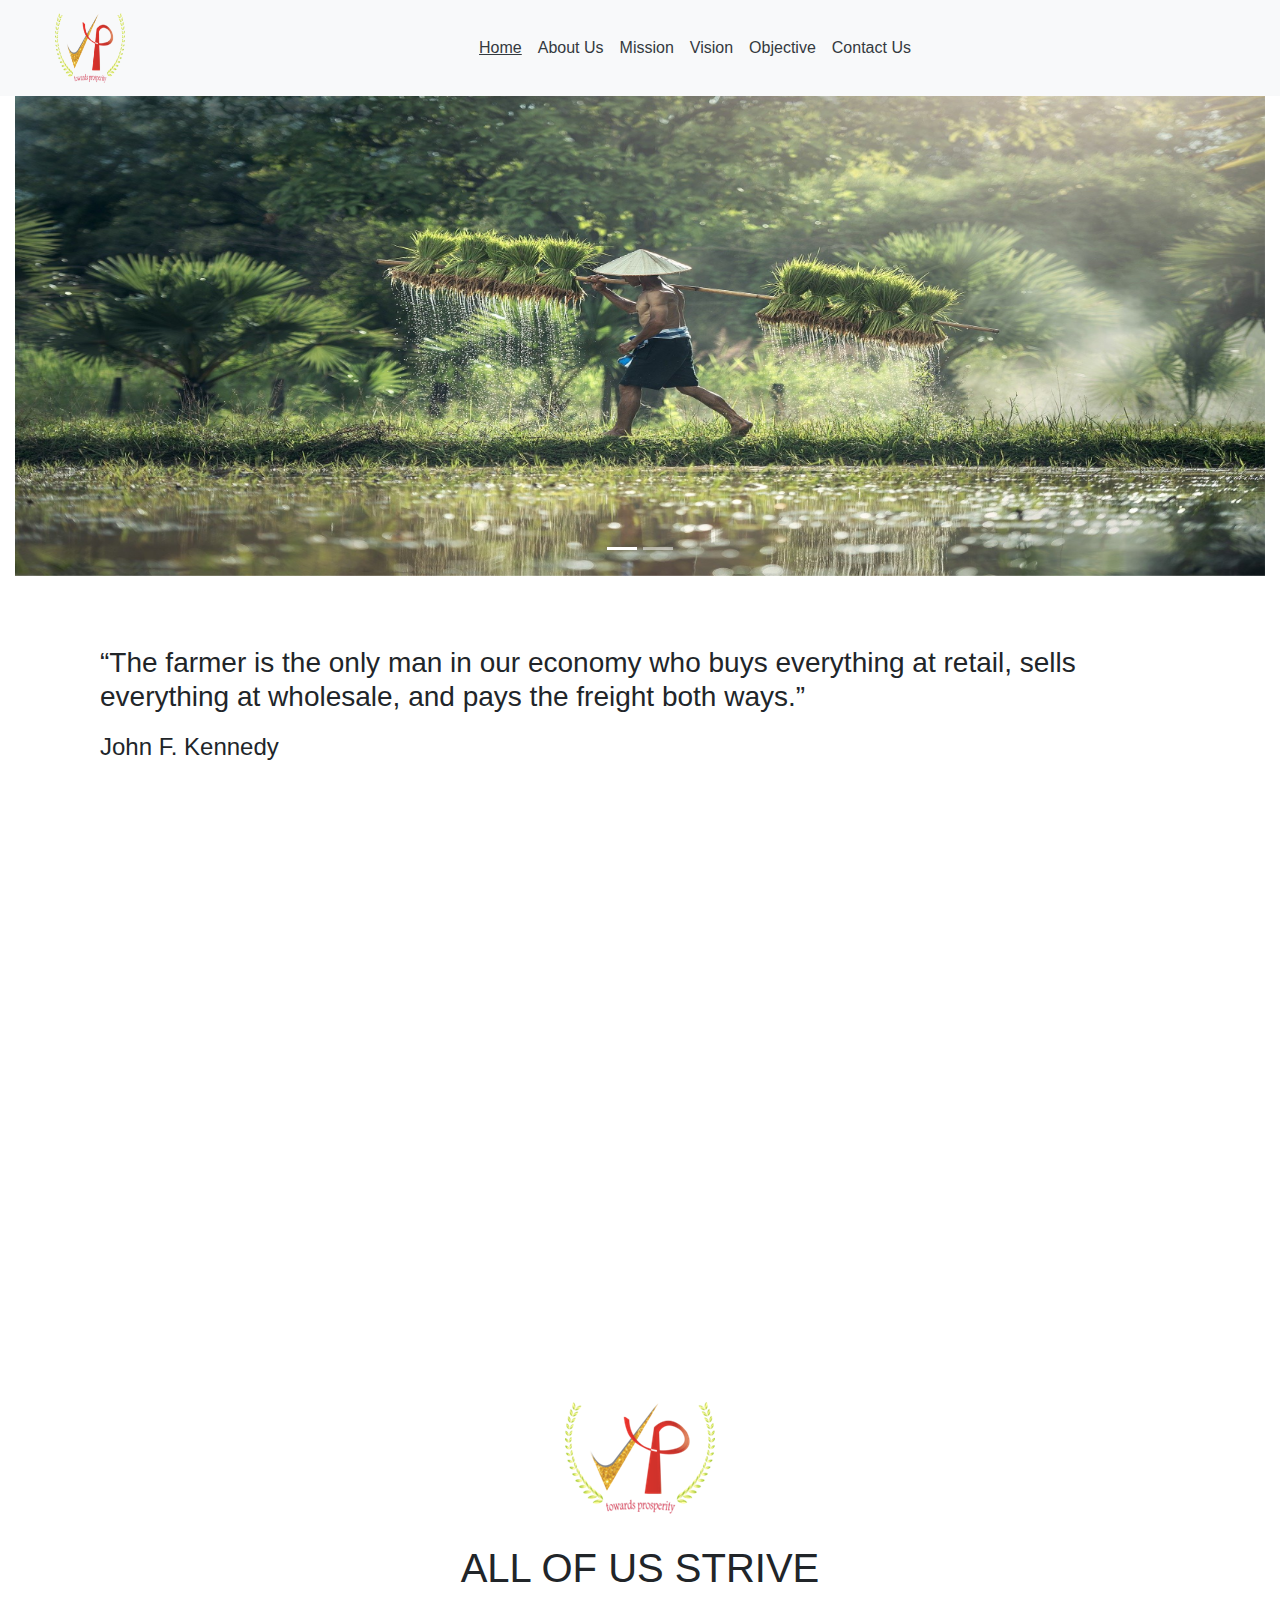
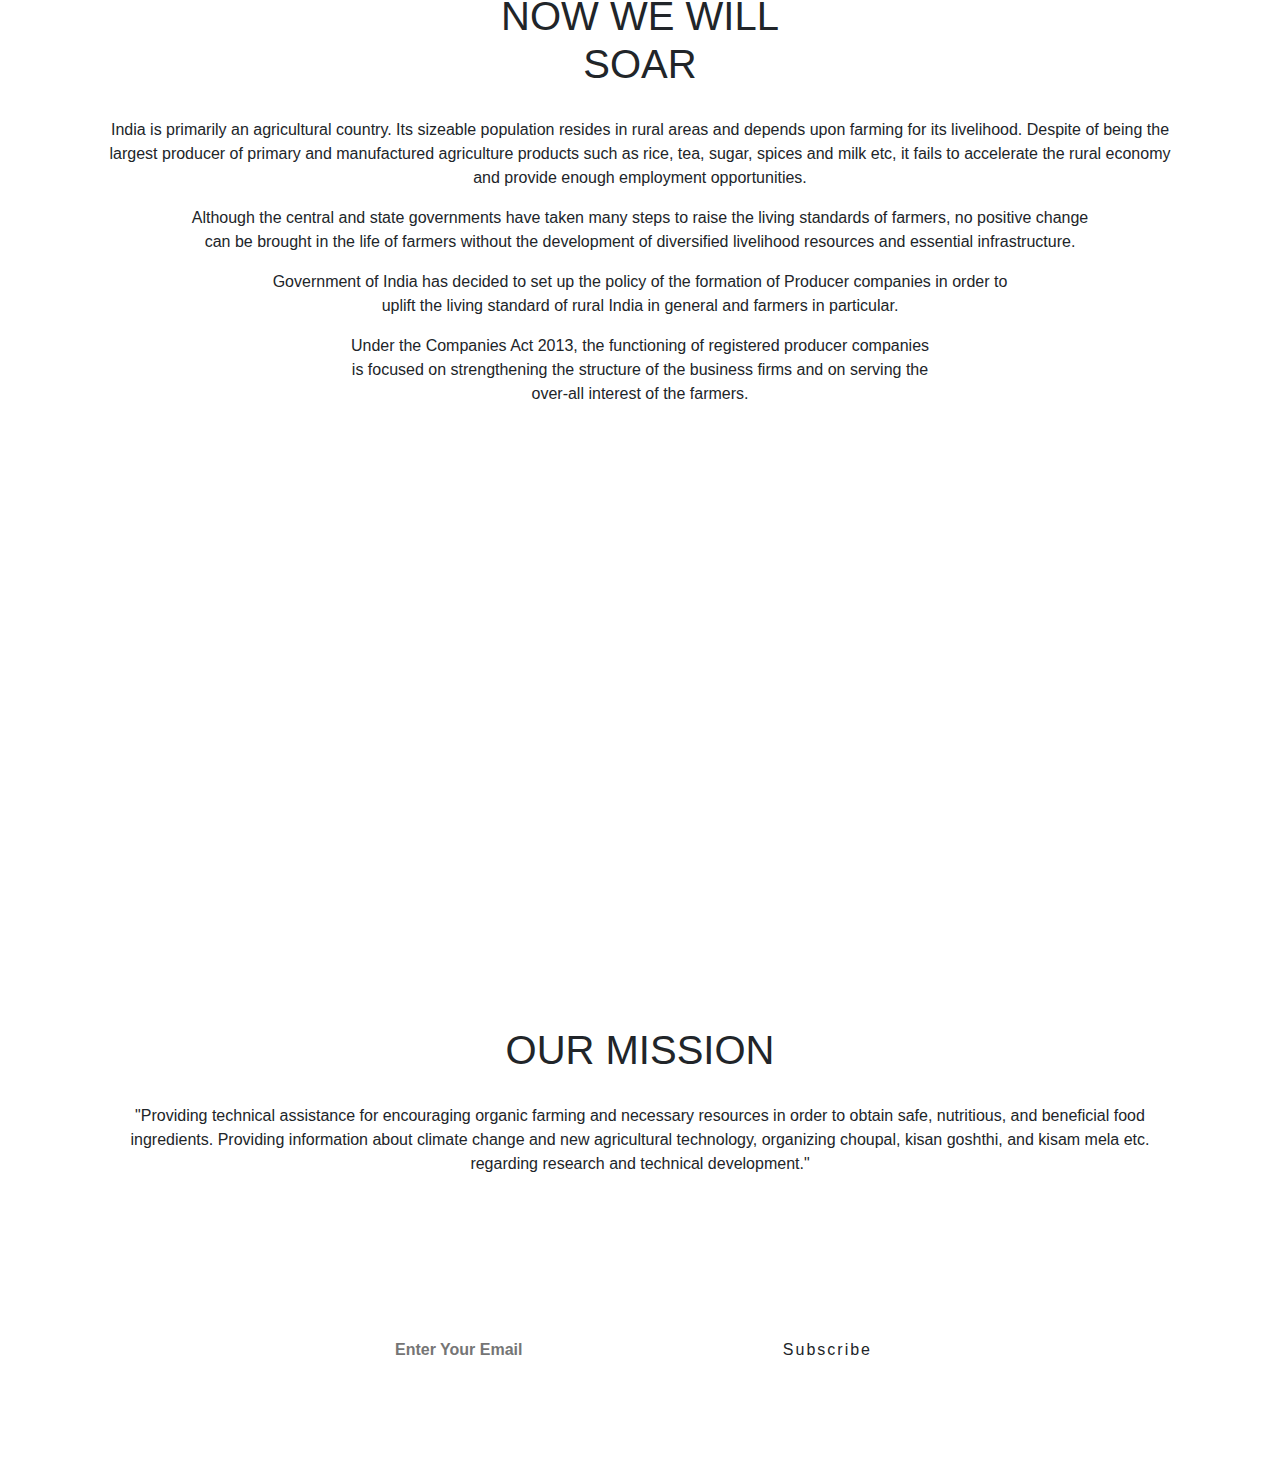
==== commit 587d3785: "add contact page" ====
--- a/index.html
+++ b/index.html
@@ -31,6 +31,7 @@
                 </button>
                 <div class="collapse navbar-collapse text-center navhover" id="collapsenavbar">
                     <ul class="navbar-nav m-auto">
+                        <li class="nav-item"> <a href="index.html" class="nav-link text-dark current">Home</a> </li>
                         <li class="nav-item"> <a href="vabout.html" class="nav-link text-dark">About Us</a> </li>
                         <li class="nav-item"> <a href="mission.html" class="nav-link text-dark ">Mission</a> </li>
                         <li class="nav-item"> <a href="vision.html" class="nav-link text-dark ">Vision</a> </li>
@@ -38,7 +39,7 @@
                         <!-- <li class="nav-item"> <a href="#about-us" class="nav-link text-dark ">Our Clients</a> </li> -->
                         <!-- <li class="nav-item"> <a href="#about-us" class="nav-link text-dark ">Media</a> </li> -->
                         <!-- <li class="nav-item"> <a href="#about-us" class="nav-link text-dark">Gallery</a> </li> -->
-                        <li class="nav-item"> <a href="#about-us" class="nav-link text-dark">Contact Us</a> </li>
+                        <li class="nav-item"> <a href="contact.html" class="nav-link text-dark">Contact Us</a> </li>
                         
                     </ul>
                 </div>
@@ -57,12 +58,12 @@
     
             <div class="carousel-inner">
               <div class="carousel-item active">
-                <img class="img-wh" src="img/agriculture-1822530_1920.jpg" alt="Los Angeles">
+                <img class="img-wh" src="img/agriculture-1822530_1920.jpg" alt="agricultural">
             
                
               </div>
-              <div class="  carousel-item">
-                <img class="img-wh" src="img/gardening-2518377_1920.jpg" alt="Chicago">
+              <div class="carousel-item">
+                <img class="img-wh" src="img/gardening-2518377_1920.jpg" alt="garden">
         
               </div>
              </div>
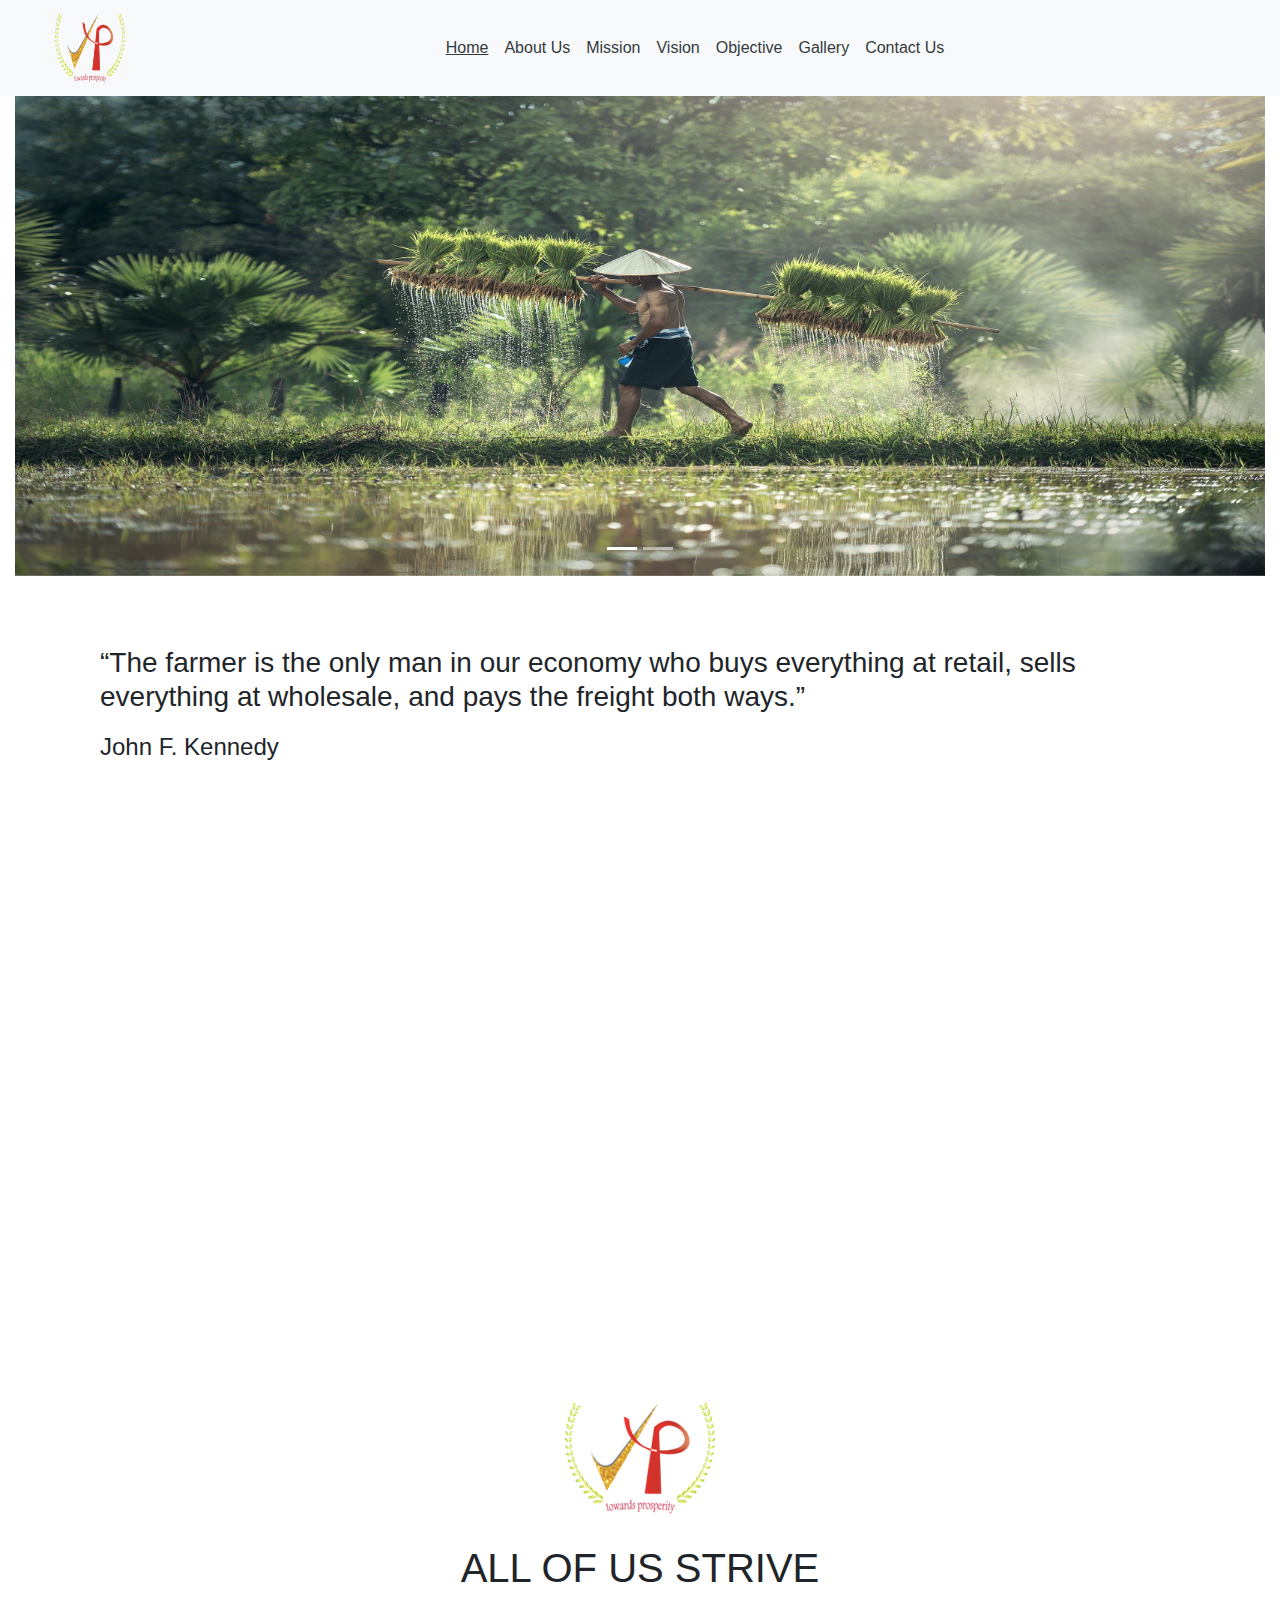
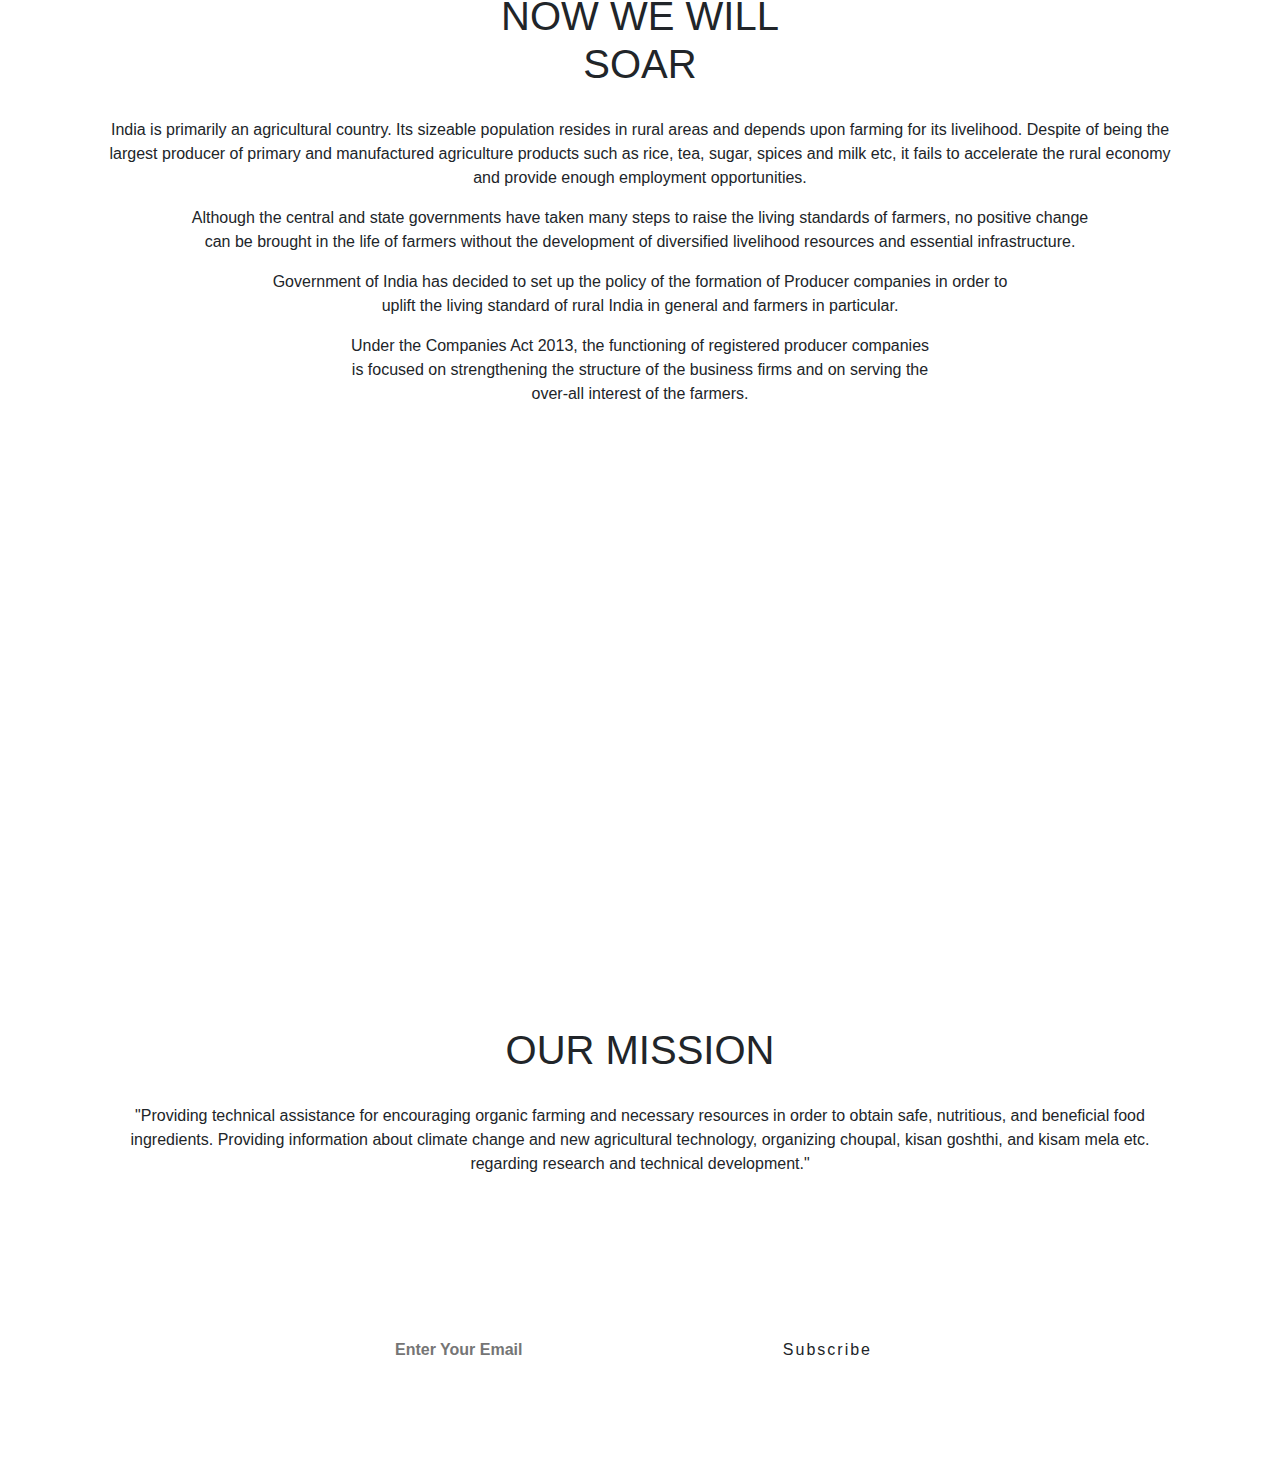
==== commit 62759855: "add html tag" ====
--- a/index.html
+++ b/index.html
@@ -38,7 +38,7 @@
                         <li class="nav-item"> <a href="objective.html" class="nav-link  text-dark">Objective</a> </li>
                         <!-- <li class="nav-item"> <a href="#about-us" class="nav-link text-dark ">Our Clients</a> </li> -->
                         <!-- <li class="nav-item"> <a href="#about-us" class="nav-link text-dark ">Media</a> </li> -->
-                        <!-- <li class="nav-item"> <a href="#about-us" class="nav-link text-dark">Gallery</a> </li> -->
+                        <li class="nav-item"> <a href="gallery.html" class="nav-link text-dark">Gallery</a> </li>
                         <li class="nav-item"> <a href="contact.html" class="nav-link text-dark">Contact Us</a> </li>
                         
                     </ul>
@@ -124,7 +124,7 @@
 <ul>
 </div> -->
 <div class="footertext privacy-policy">
-    <p>Copyright ©2021 Co. Limited.</p>
+    <p>Copyright ©2021 Akshaypatra Producer Company Limited.</p>
 </div>
     <!-- </div> -->
 </body>
